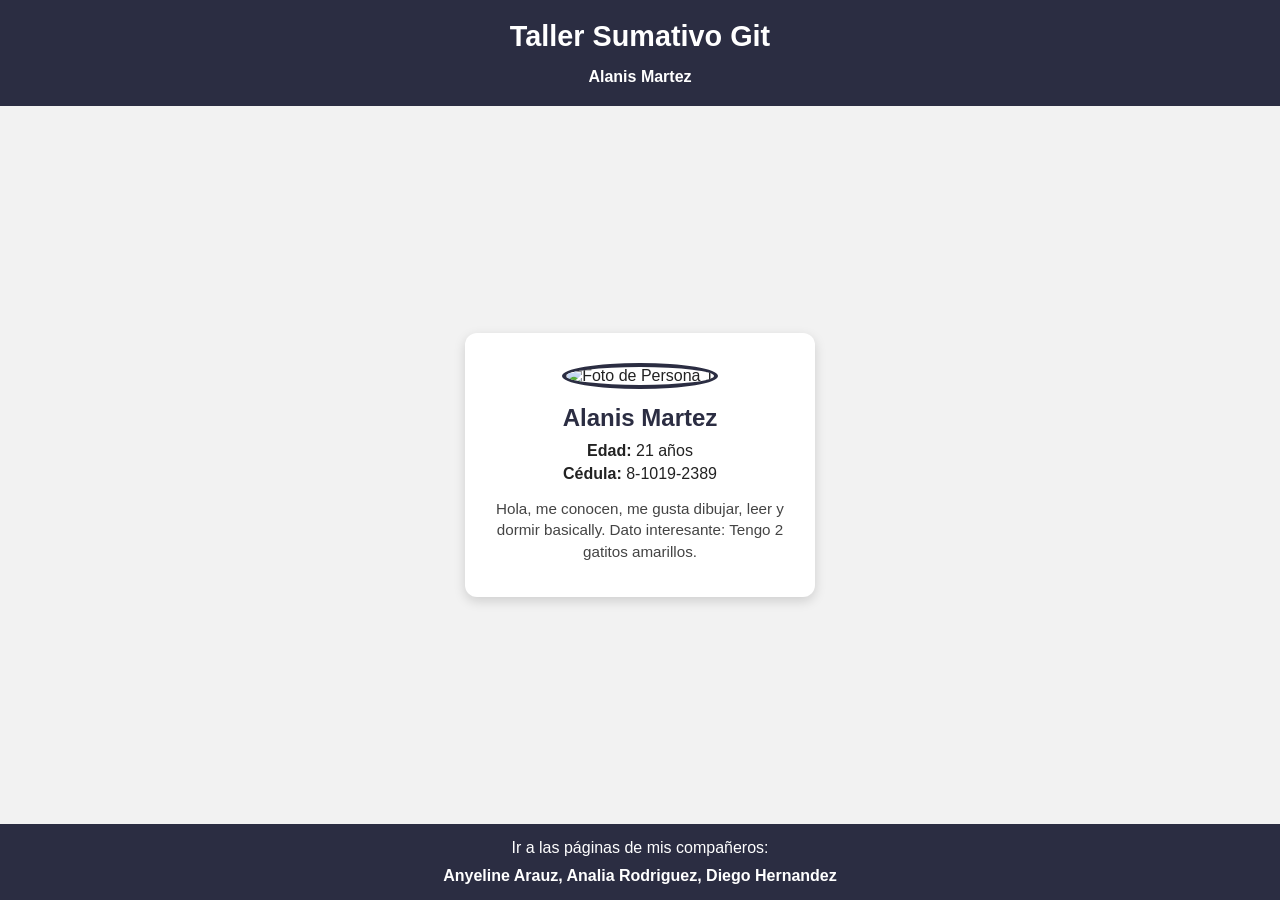
==== frontend/index.html @ 8979069e "Feat: Se agrego la estructura" ====
<!DOCTYPE html>
<html lang="es">
<head>
  <meta charset="UTF-8">
  <meta name="viewport" content="width=device-width, initial-scale=1.0">
  <title>GRUPO - Trabajo en clase 1</title>
  <link rel="stylesheet" href="style.css">
</head>
<body>
  <header>
    <h1>Taller Sumativo Git</h1>
    <nav>
      <ul>
        <li><a href="persona1.html" >Alanis Martez</a></li>
      </ul>
    </nav>
  </header>
  <main>
    <div class="card">
      <img src="../imagenes/download (1).jpg" alt="Foto de Persona 1">
      <h2>Alanis Martez</h2>
      <p><strong>Edad:</strong> 21 años</p>
      <p><strong>Cédula:</strong> 8-1019-2389</p>
      <p class="bio">
        Hola, me conocen, me gusta dibujar, leer y dormir basically. 
        Dato interesante: Tengo 2 gatitos amarillos.
      </p>
    </div>
  </main>
  <footer>
    <p>Ir a las páginas de mis compañeros:</p>
    <nav>
      <ul>
        <li><a href="#">Anyeline Arauz, Analia Rodriguez, Diego Hernandez</a></li>
      </ul>
    </nav>
  </footer>
</body>
</html>
---- frontend/style.css ----
* {
  margin: 0;
  padding: 0;
  box-sizing: border-box;
  font-family: Arial, Helvetica, sans-serif;
}

body {
  background-color: #f2f2f2;
  color: #222;
  display: flex;
  flex-direction: column;
  min-height: 100vh;
}

/* HEADER */
header {
  background-color: #2b2d42;
  color: #fff;
  padding: 20px;
  text-align: center;
}

header h1 {
  margin-bottom: 15px;
  font-size: 1.8rem;
}

nav ul {
  list-style: none;
  display: flex;
  justify-content: center;
  gap: 25px;
  flex-wrap: wrap;
}

nav ul li a {
  color: #fff;
  text-decoration: none;
  font-weight: bold;
  padding: 8px 14px;
  border-radius: 6px;
  transition: background-color 0.3s ease, color 0.3s ease;
}

/* Efecto hover pedido en el nav */
nav ul li a:hover {
  background-color: #ef233c;
  color: #fff;
}

/* MAIN / CARD */
main {
  flex: 1;
  display: flex;
  justify-content: center;
  align-items: center;
  padding: 40px 20px;
}

.card {
  background-color: #fff;
  border-radius: 12px;
  box-shadow: 0 4px 12px rgba(0, 0, 0, 0.15);
  padding: 30px;
  max-width: 350px;
  text-align: center;
  transition: transform 0.3s ease;
}

.card:hover {
  transform: translateY(-5px);
}

.card img {
  width: 150px;
  height: 150px;
  object-fit: cover;
  border-radius: 50%;
  border: 4px solid #2b2d42;
  margin-bottom: 15px;
}

.card h2 {
  margin-bottom: 10px;
  color: #2b2d42;
}

.card p {
  margin: 5px 0;
}

.card .bio {
  margin-top: 15px;
  font-size: 0.95rem;
  color: #444;
  line-height: 1.4;
}

/* FOOTER */
footer {
  background-color: #2b2d42;
  color: #fff;
  text-align: center;
  padding: 15px;
}

footer p {
  margin-bottom: 10px;
}

footer nav ul {
  gap: 15px;
}

footer nav ul li a:hover {
  background-color: #ef233c;
}
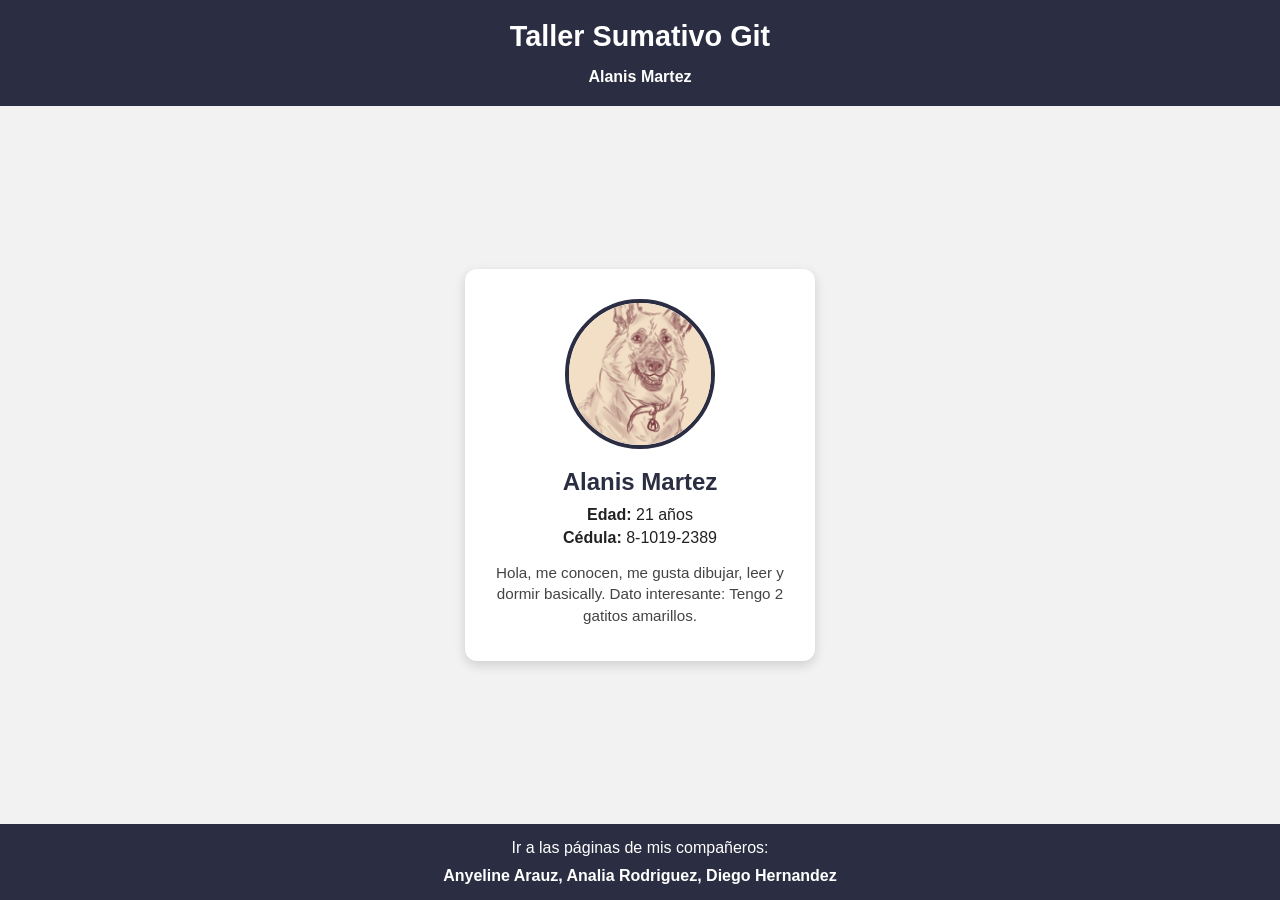
==== commit 9092db50: "Feat: Added imagen" ====
--- a/frontend/index.html
+++ b/frontend/index.html
@@ -17,7 +17,7 @@
   </header>
   <main>
     <div class="card">
-      <img src="../imagenes/download (1).jpg" alt="Foto de Persona 1">
+      <img src="../imagenes/Cerberus.jpg" alt="Foto de Persona 1">
       <h2>Alanis Martez</h2>
       <p><strong>Edad:</strong> 21 años</p>
       <p><strong>Cédula:</strong> 8-1019-2389</p>
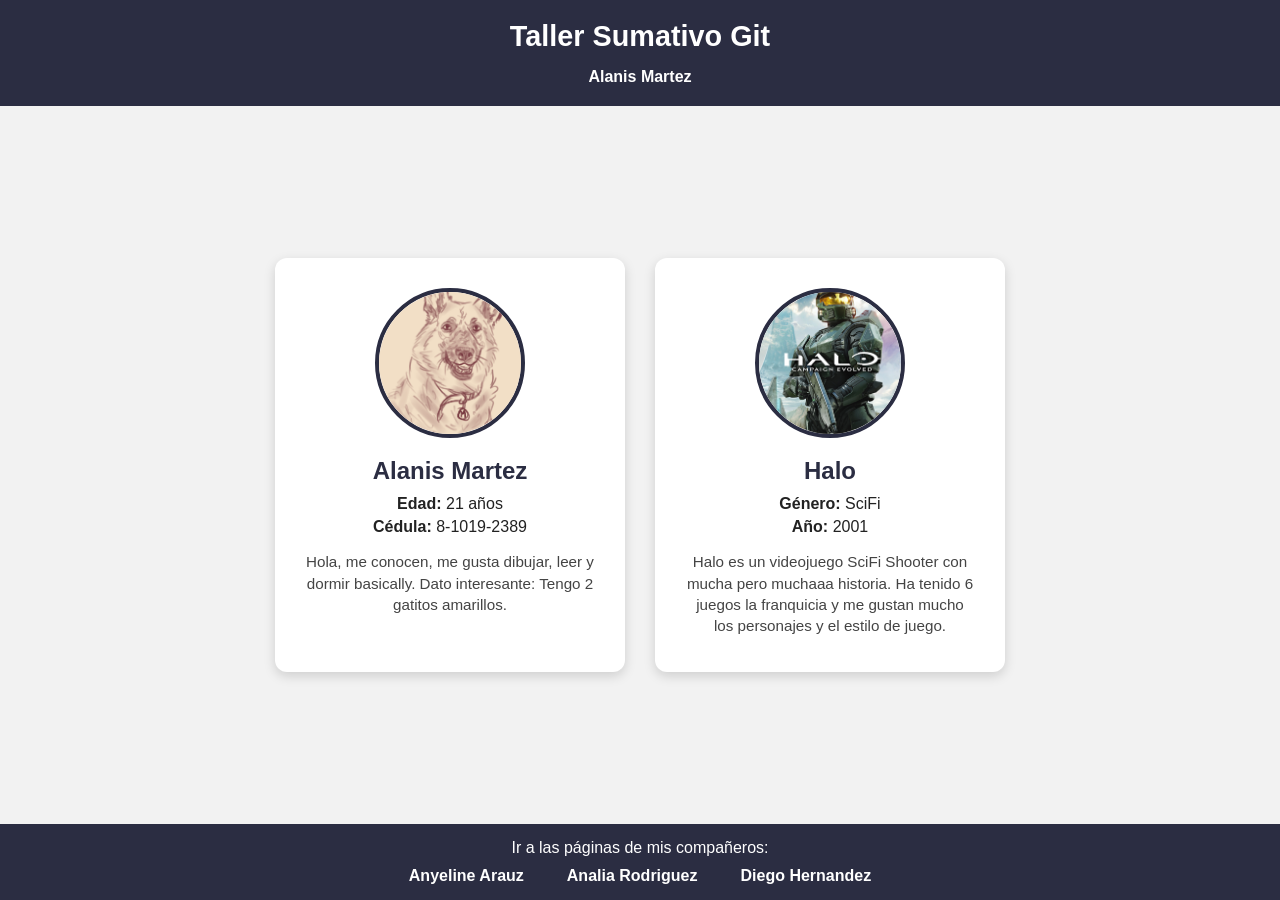
==== commit 39d4916f: "Actualize el path .css Se me bugueo porque movi el archivo" ====
--- a/frontend/index.html
+++ b/frontend/index.html
@@ -4,36 +4,56 @@
   <meta charset="UTF-8">
   <meta name="viewport" content="width=device-width, initial-scale=1.0">
   <title>GRUPO - Trabajo en clase 1</title>
-  <link rel="stylesheet" href="style.css">
+  <link rel="stylesheet" href="../visualcss/style.css">
 </head>
 <body>
   <header>
     <h1>Taller Sumativo Git</h1>
     <nav>
       <ul>
-        <li><a href="persona1.html" >Alanis Martez</a></li>
+        <li><a href="index.html">Alanis Martez</a></li>
       </ul>
     </nav>
   </header>
   <main>
-    <div class="card">
-      <img src="../imagenes/Cerberus.jpg" alt="Foto de Persona 1">
-      <h2>Alanis Martez</h2>
-      <p><strong>Edad:</strong> 21 años</p>
-      <p><strong>Cédula:</strong> 8-1019-2389</p>
-      <p class="bio">
-        Hola, me conocen, me gusta dibujar, leer y dormir basically. 
-        Dato interesante: Tengo 2 gatitos amarillos.
-      </p>
+    <div class="cards-container">
+
+      <!-- Perfil Alanis -->
+      <div class="card">
+        <img src="../imagenes/Cerberus.jpg" alt="Foto de Persona 1">
+        <h2>Alanis Martez</h2>
+        <p><strong>Edad:</strong> 21 años</p>
+        <p><strong>Cédula:</strong> 8-1019-2389</p>
+        <p class="bio">
+          Hola, me conocen, me gusta dibujar, leer y dormir basically. 
+          Dato interesante: Tengo 2 gatitos amarillos.
+        </p>
+      </div>
+
+      <!-- Tema de interés Alanis -->
+      <div class="card">
+        <img src="../imagenes/HaloCE.png" alt="Portada">
+        <h2>Halo</h2>
+        <p><strong>Género:</strong> SciFi</p>
+        <p><strong>Año:</strong> 2001</p>
+        <p class="bio">
+          Halo es un videojuego SciFi Shooter con mucha pero muchaaa historia.
+          Ha tenido 6 juegos la franquicia y me gustan mucho los personajes 
+          y el estilo de juego.
+        </p>
+      </div>
+
     </div>
   </main>
   <footer>
     <p>Ir a las páginas de mis compañeros:</p>
     <nav>
       <ul>
-        <li><a href="#">Anyeline Arauz, Analia Rodriguez, Diego Hernandez</a></li>
+        <li><a href="anyeline.html">Anyeline Arauz</a></li>
+        <li><a href="analia.html">Analia Rodriguez</a></li>
+        <li><a href="diego.html">Diego Hernandez</a></li>
       </ul>
     </nav>
   </footer>
 </body>
-</html>
+</html>
--- a/visualcss/style.css
+++ b/visualcss/style.css
@@ -0,0 +1,126 @@
+* {
+  margin: 0;
+  padding: 0;
+  box-sizing: border-box;
+  font-family: Arial, Helvetica, sans-serif;
+}
+
+body {
+  background-color: #f2f2f2;
+  color: #222;
+  display: flex;
+  flex-direction: column;
+  min-height: 100vh;
+}
+
+/* HEADER */
+header {
+  background-color: #2b2d42;
+  color: #fff;
+  padding: 20px;
+  text-align: center;
+}
+
+header h1 {
+  margin-bottom: 15px;
+  font-size: 1.8rem;
+}
+
+nav ul {
+  list-style: none;
+  display: flex;
+  justify-content: center;
+  gap: 25px;
+  flex-wrap: wrap;
+}
+
+nav ul li a {
+  color: #fff;
+  text-decoration: none;
+  font-weight: bold;
+  padding: 8px 14px;
+  border-radius: 6px;
+  transition: background-color 0.3s ease, color 0.3s ease;
+}
+
+/* Efecto hover pedido en el nav */
+nav ul li a:hover {
+  background-color: #ef233c;
+  color: #fff;
+}
+
+/* MAIN / CARD */
+main {
+  flex: 1;
+  display: flex;
+  justify-content: center;
+  align-items: center;
+  padding: 40px 20px;
+}
+
+.cards-container {
+  display: flex;
+  flex-wrap: wrap;
+  gap: 30px;
+  justify-content: center;
+  width: 100%;
+}
+
+.card {
+  background-color: #fff;
+  border-radius: 12px;
+  box-shadow: 0 4px 12px rgba(0, 0, 0, 0.15);
+  padding: 30px;
+  max-width: 350px;
+  text-align: center;
+  transition: transform 0.3s ease;
+}
+
+.card:hover {
+  transform: translateY(-5px);
+}
+
+.card img {
+  width: 150px;
+  height: 150px;
+  object-fit: cover;
+  border-radius: 50%;
+  border: 4px solid #2b2d42;
+  margin-bottom: 15px;
+}
+
+.card h2 {
+  margin-bottom: 10px;
+  color: #2b2d42;
+}
+
+.card p {
+  margin: 5px 0;
+}
+
+.card .bio {
+  margin-top: 15px;
+  font-size: 0.95rem;
+  color: #444;
+  line-height: 1.4;
+}
+
+/* FOOTER */
+footer {
+  background-color: #2b2d42;
+  color: #fff;
+  text-align: center;
+  padding: 15px;
+}
+
+footer p {
+  margin-bottom: 10px;
+}
+
+footer nav ul {
+  gap: 15px;
+}
+
+footer nav ul li a:hover {
+  background-color: #ef233c;
+}
